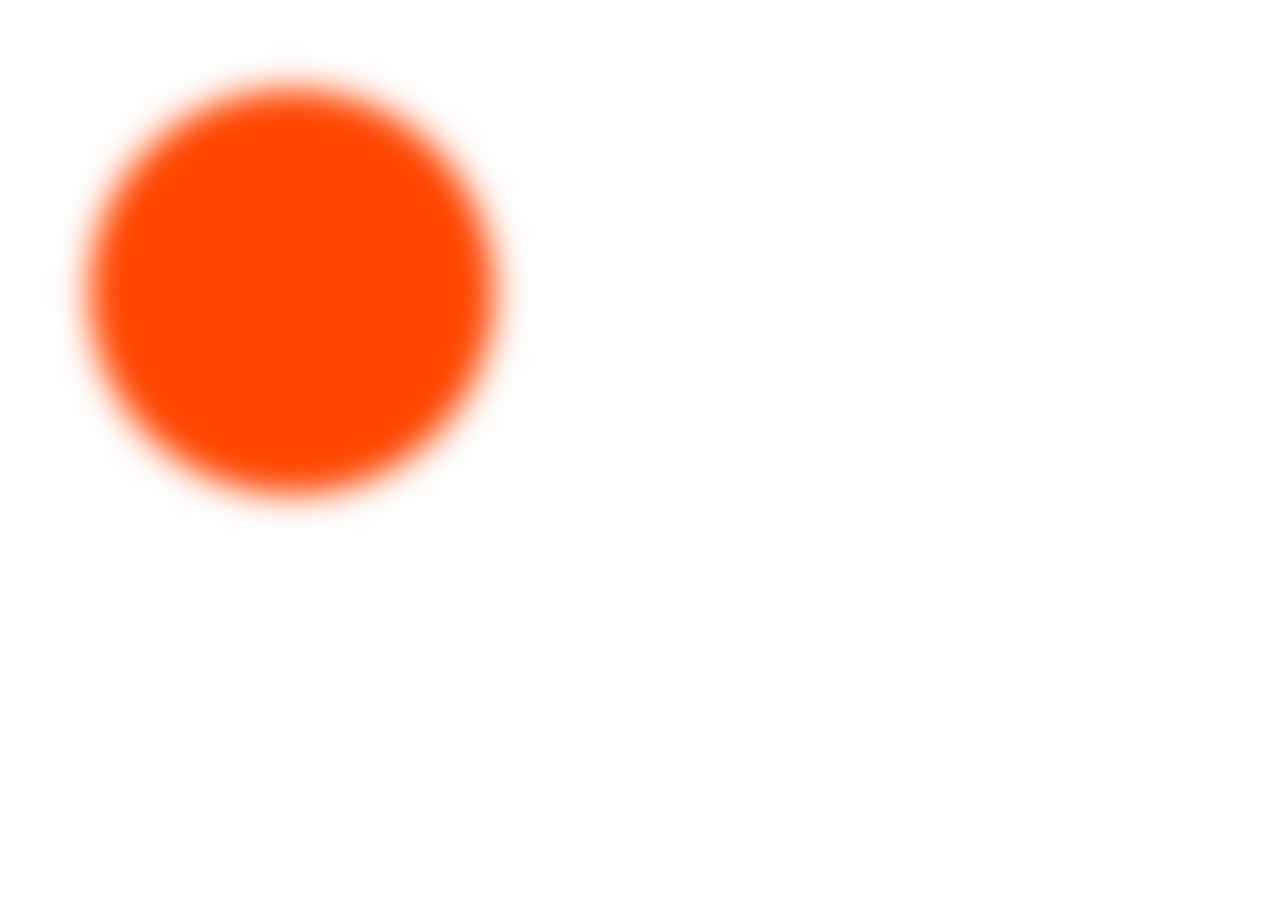
==== Sundown/test.html @ 0bb584d6 "css practice" ====
<!DOCTYPE html>
<html lang="en">
<head>
    <meta charset="UTF-8">
    <meta name="viewport" content="width=device-width, initial-scale=1.0">
    <title>Document</title>
    <link rel="stylesheet" href="test.css">
</head>
<body>
    <div id="hero1"></div>
    <div id="hero2"></div>
</body>
</html>
---- Sundown/test.css ----
@font-face {
    font-family: neu;
    src: url(./NeueHaasDisplayMediu.ttf);
}


* {
    margin: 0;
    padding: 0;
    box-sizing: border-box;
    font-family: neu;
}

html, body {
    height: 100%;
    width: 100%;
}

body{
    padding: 100px;
}

#hero1{
    height: 30vw;
    width: 30vw;
    background-color: orangered;
    border-radius: 50%;
    filter: blur(20px);
    position: absolute;
}

#hero2{
    height: 30vw;
    width: 30vw;
    background-color: orangered;
    border-radius: 50%;
    filter: blur(20px);
    position: absolute;
    animation-name: anime;
    animation-duration: 5s;
    animation-timing-function: linear;
    animation-iteration-count: infinite;
    animation-duration: alternate;
}

@keyframes anime {
    from{
        transform: translate(-10%,-10%);
    }
    to{
        transform: translate(-10%,-10%);
    }
}
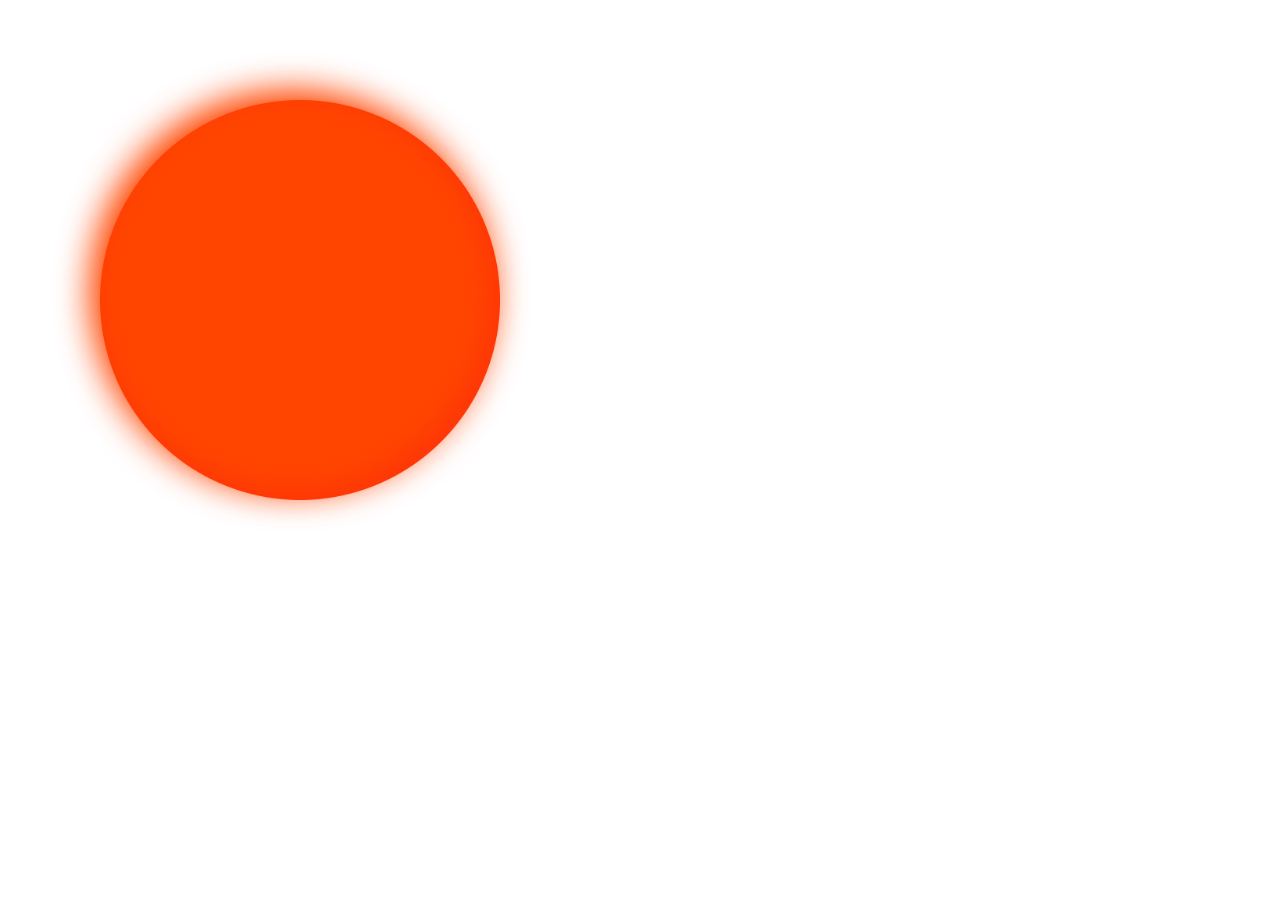
==== commit 478cd012: "css practice" ====
--- a/Sundown/test.html
+++ b/Sundown/test.html
@@ -9,5 +9,8 @@
 <body>
     <div id="hero1"></div>
     <div id="hero2"></div>
+    <img src="./icon.png" alt="">
+
+    <script src="./test.js"></script>
 </body>
 </html>--- a/Sundown/test.css
+++ b/Sundown/test.css
@@ -50,4 +50,9 @@
     to{
         transform: translate(-10%,-10%);
     }
+}
+
+img{
+    height: 400px;
+    width: 400px;
 }